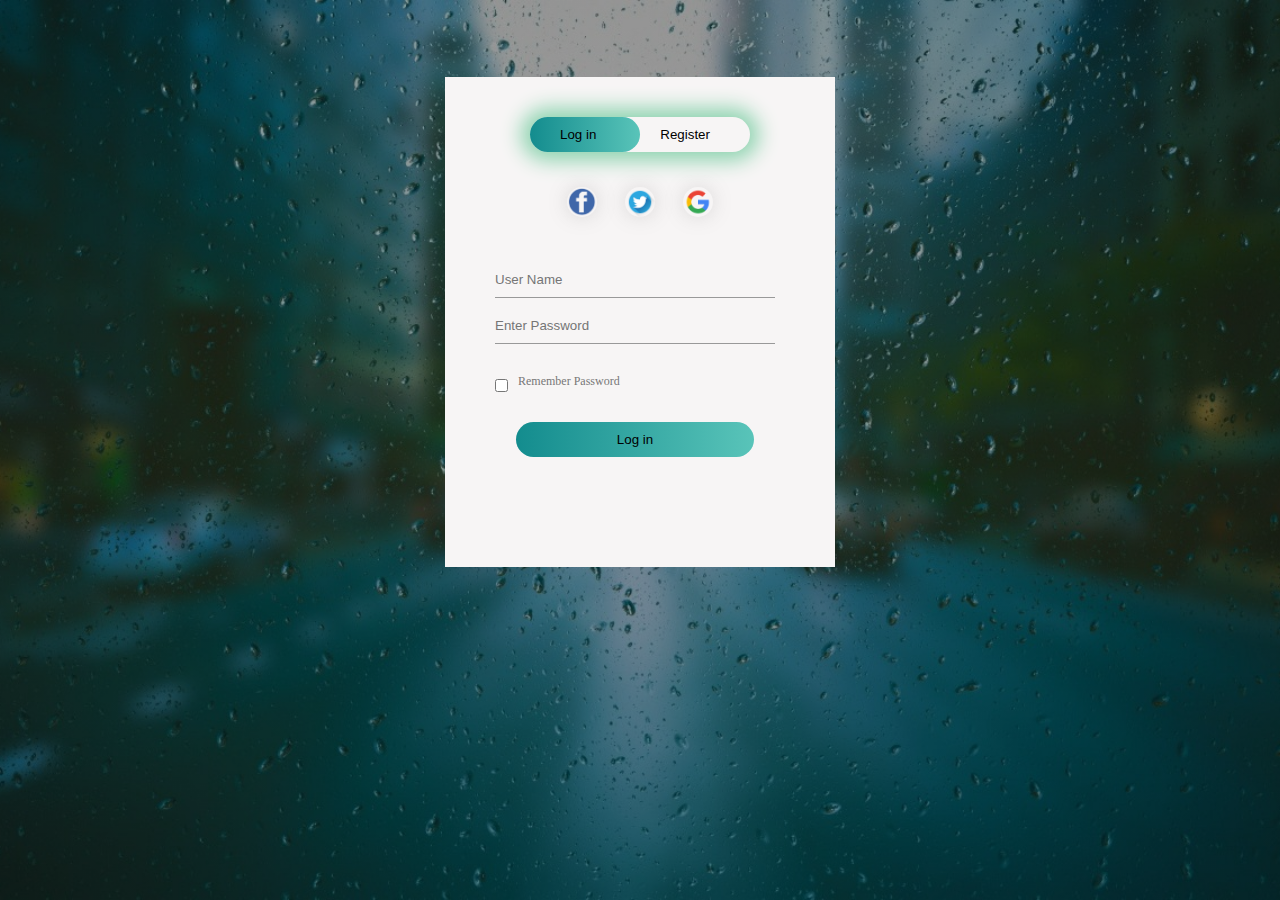
==== source code/index.html @ 44d71952 "Add files via upload" ====
<html>
    <head>
        <title>web based online discussion forum</title>
        <link rel="stylesheet" href="style.css">
    </head>
    <body>
        <div class="hero">
            <div class="form-box">
                <div class="button-box">
                    <div id="btn"></div>
                    <button type="button" class="toggle-btn" onclick="login()">Log in</button>
                    <button type="button" class="toggle-btn"onclick="register()">Register</button>
                </div>
                <div class="social-icons">
                    <img src="facebook.png">
                    <img src="twitter.png">
                    <img src="google.png">
                </div>
                <form id="login" class="input-group">
                    <input type="text" class="input-field" placeholder="User Name" required>
                    <input type="text" class="input-field" placeholder="Enter Password" required>
                    <input type="checkbox" class="chechbox"><span>Remember Password</span> 
                    <button type="submit" class="submit-btn">Log in</button>

                </form>
                <form id="register" class="input-group">
                    <input type="text" class="input-field" placeholder="User Id" required>
                    <input type="email" class="input-field" placeholder="Email Id" required>
                    <input type="text" class="input-field" placeholder="Enter Password" required>
                    <input type="checkbox" class="chechbox"><span>I agree to the terms and conditions</span> 
                    <button type="submit" class="submit-btn">Register</button>

                </form>
            </div>
            
        </div>
        <script>
            var x = document.getElementById("login");
            var y = document.getElementById("register");
            var z = document.getElementById("btn");

            function register(){
                x.style.left="-400px";
                y.style.left="50px";
                z.style.left="110px";
            }
            function login(){
                x.style.left="50px";
                y.style.left="450px";
                z.style.left="0";
            }
        </script>
        
    </body>
</html>
---- source code/style.css ----
*{
    margin: 0;
    padding: 0;
}
.hero{
    height: 100%;
    width: 100%;
    background-image: linear-gradient(rgba(0,0,0,0.4),rgba(0,0,0,0.4)),url(back.jpg);
    background-position: center;
    background-size: cover;
    position: absolute;
}
.form-box{
    width: 380px;
    height: 480px;
    position: relative;
    margin: 6% auto;
    background: rgb(247, 245, 245);
    padding: 5px;
    overflow: hidden;
}
.button-box{ 
    width: 220px;
    margin: 35px auto;
    position: relative;
    box-shadow: 0 0 20px 9px #90d4b1;
    border-radius: 30px;
}
.toggle-btn{
    padding: 10px 30px;
    cursor: pointer;
    background: transparent;
    border: 0;
    outline: none;
    position: relative;
}
#btn{
    top: 0;
    left: 0;
    position: absolute;
    width: 110px;
    height: 100%;
    background: linear-gradient(to right,#138c8e,#59c4b9);
    border-radius: 30px;
    transition: .5s;
}
.social-icons{
    margin: 30px auto;
    text-align: center;
}
.social-icons img{
    width: 30px;
    margin: 0 12px;
    box-shadow: 0 0 20px 0 #7f7f7f3d;
    cursor: pointer;
    border-radius: 50%;
}
.input-group{
    top: 180px;
    position: absolute;
    width: 280px;
    transition: .5s;
}
.input-field{
    width: 100%;
    padding: 10px 0;
    margin: 5px 0;
    border-left: 0;
    border-top: 0;
    border-right: 0;
    border-bottom: 1px solid #999;
    outline: none;
    background: transparent;
}
.submit-btn{
    width: 85%;
    padding: 10px 30px;
    cursor: pointer;
    display: block;
    margin: auto;
    background: linear-gradient(to right,#138c8e,#59c4b9);
    border: 0;
    outline: none;
    border-radius: 30px;
}
.chechbox{
    margin: 30px 10px 30px 0;
}
span{
    color: #777;
    font-size: 12px;
    bottom: 68px;
    position: absolute;
}
#login{
    left: 50px;
}
#register{
    left: 450px;
}
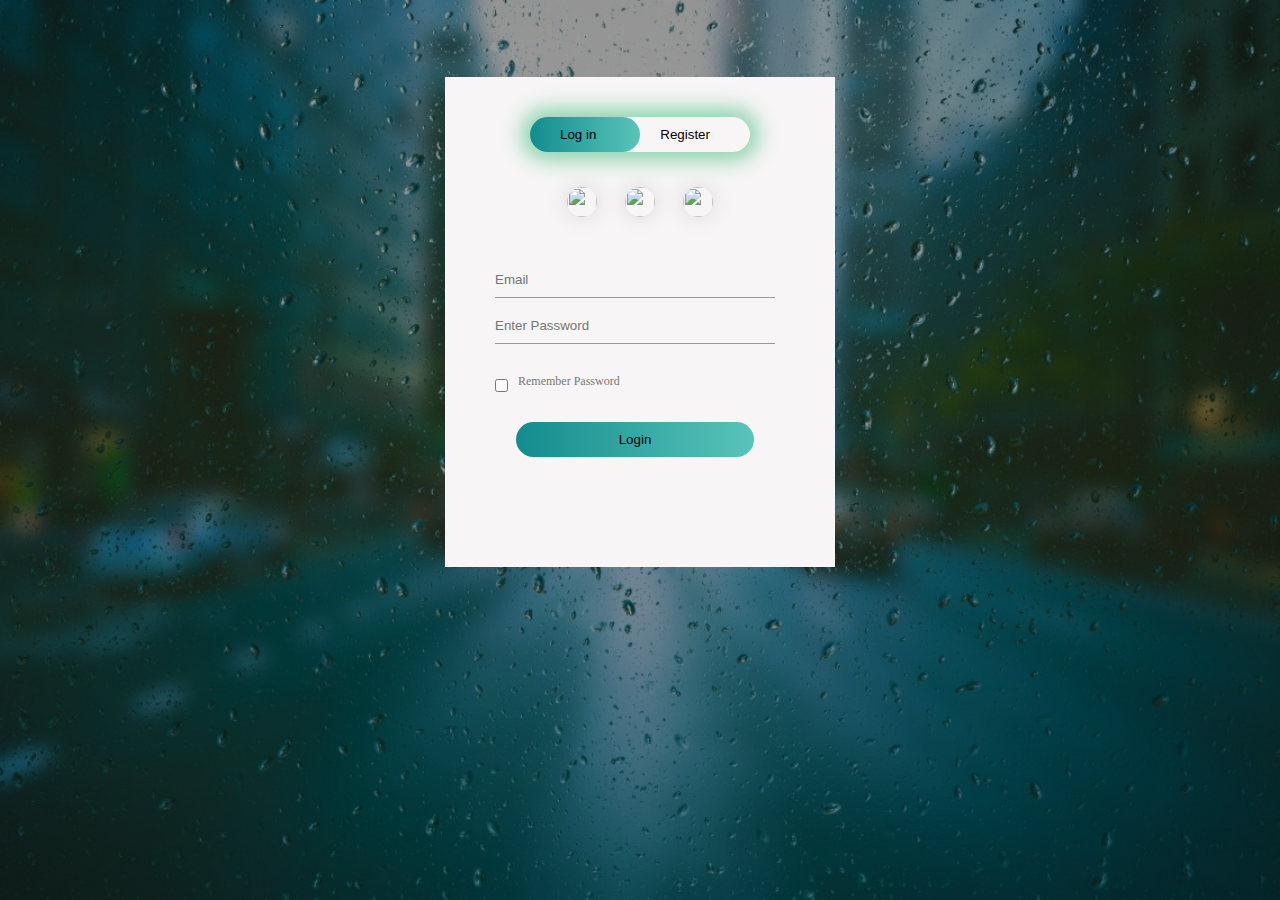
==== commit 7f088a35: "Update index.html" ====
--- a/source code/index.html
+++ b/source code/index.html
@@ -2,6 +2,7 @@
     <head>
         <title>web based online discussion forum</title>
         <link rel="stylesheet" href="style.css">
+        
     </head>
     <body>
         <div class="hero">
@@ -12,19 +13,21 @@
                     <button type="button" class="toggle-btn"onclick="register()">Register</button>
                 </div>
                 <div class="social-icons">
-                    <img src="facebook.png">
-                    <img src="twitter.png">
-                    <img src="google.png">
+                    <img src="images/facebook.png">
+                    <img src="images/twitter.png">
+                    <img src="images/google.png">
                 </div>
                 <form id="login" class="input-group">
-                    <input type="text" class="input-field" placeholder="User Name" required>
-                    <input type="text" class="input-field" placeholder="Enter Password" required>
+                    <input type="text" class="input-field" placeholder="Email" id="email" required>
+                    <input type="text" class="input-field" placeholder="Enter Password" id="Password" required>
                     <input type="checkbox" class="chechbox"><span>Remember Password</span> 
-                    <button type="submit" class="submit-btn">Log in</button>
+                    <button type="submit" class="submit-btn"onclick="auth()">Login</button>
+                    
 
                 </form>
+
                 <form id="register" class="input-group">
-                    <input type="text" class="input-field" placeholder="User Id" required>
+                    <input type="text" class="input-field" placeholder="User Name" required>
                     <input type="email" class="input-field" placeholder="Email Id" required>
                     <input type="text" class="input-field" placeholder="Enter Password" required>
                     <input type="checkbox" class="chechbox"><span>I agree to the terms and conditions</span> 
@@ -38,6 +41,7 @@
             var x = document.getElementById("login");
             var y = document.getElementById("register");
             var z = document.getElementById("btn");
+            
 
             function register(){
                 x.style.left="-400px";
@@ -49,7 +53,23 @@
                 y.style.left="450px";
                 z.style.left="0";
             }
+            function auth(){
+                var email = document.getElementById("email").value;
+                var Password = document.getElementById("Password").value;
+
+                if(email=="admin@gmail.com" && Password=="admin" ){
+                    window.location.assign("home.html");
+                    alert("Login successfull ");
+                    
+                }
+                else{
+                    alert("Invalid username or password");
+                    return;
+                }
+            }     
+
         </script>
+
         
     </body>
 </html>        
